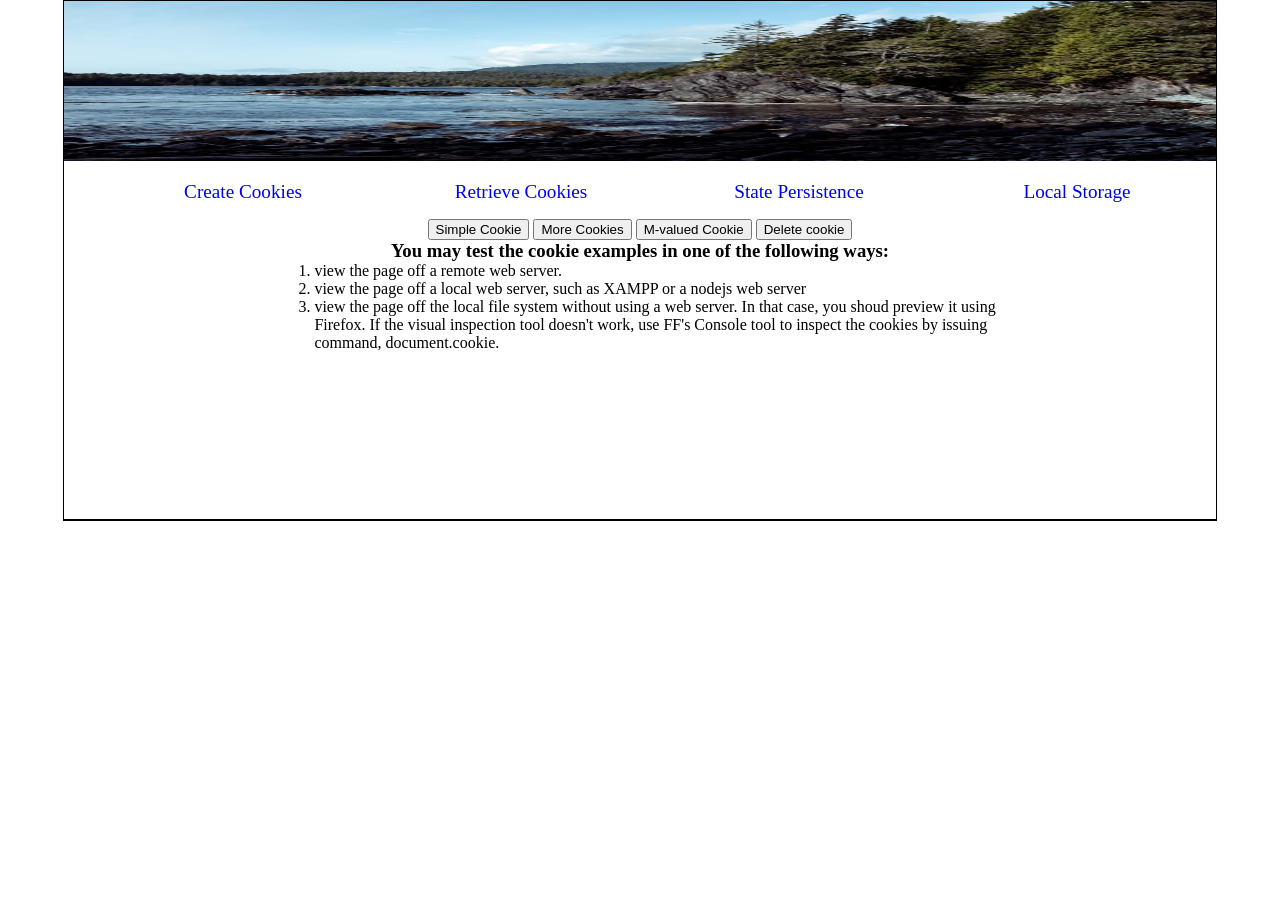
==== createcookies.html @ bf0380a8 "added Frank's files" ====
<!DOCTYPE html>
<html lang="en">
  <head>
    <!--
      This page is used to illustrate cookies creation and deletion with JS
    -->
    <meta charset="UTF-8" />
    <meta name="viewport" content="width=device-width, initial-scale=1.0" />
    <link rel="stylesheet" href="examples.css" />
    <title>Lessons 18 Examples</title>
  </head>
  <body>
    <header>
      <img src="images/img0.jpg" alt="Header image" />
      <nav>
        <ul>
          <li>
            <a href="createcookies.html">Create Cookies</a>
          </li>
          <li>
            <a href="retrievecookies.html">Retrieve Cookies</a>
          </li>
          <li>
            <a href="statepersistence.html">State Persistence</a>
          </li>
          <li>
            <a href="localstorage.html">Local Storage</a>
          </li>
        </ul>
      </nav>
    </header>
    <main id="main">
      <div>
        <button id="simplecookie">Simple Cookie</button>
        <button id="morecookies">More Cookies</button>
        <button id="mvCookie">M-valued Cookie</button>
        <button id="deletecookie">Delete cookie</button>
      </div>
      <h3>You may test the cookie examples in one of the following ways:</h3>
      <ol>
        <li>view the page off a remote web server.</li>
        <li>
          view the page off a local web server, such as XAMPP or a nodejs web
          server
        </li>
        <li>
          view the page off the local file system without using a web server. In
          that case, you shoud preview it using Firefox. If the visual
          inspection tool doesn't work, use FF's Console tool to inspect the
          cookies by issuing command, document.cookie.
        </li>
      </ol>
      <div id="output"></div>
    </main>
    <footer></footer>
    <script src="createcookies.js"></script>
  </body>
</html>
---- examples.css ----
@charset "utf-8";

body {
  width: 90%;
  margin: auto;
  border: 1px solid;
}
header img {
  width: 100%;
  height: 10em;
}
nav ul {
  display: flex;
}
nav li {
  flex: 1 1 45%;
  text-align: center;
}
nav ul {
  list-style: none;
}
nav a {
  text-decoration: none;
  font-size: 1.2em;
}

h1,
h2,
h3,
footer {
  text-align: center;
}
main {
  min-height: 300px;
  text-align: center;
}
/*
main button {
  width: 10em;
  margin: 0.3em;
}
*/
main ol {
  width: 60%;
  min-width: 20em;
  margin: auto;
  text-align: left;
}
section {
  box-sizing: border-box;
  border: 1px solid;
  min-height: 300px;
  min-width: 300px;
  width: 50%;
  float: left;
}
h1,
h2,
h3,
h4 {
  margin: 0;
}
p {
  margin-top: 0;
}
footer {
  clear: both;
  border-top: 1px solid;
}
table {
  border-collapse: collapse;
  width: 90%;
  margin: auto;
}
table,
th,
td {
  border: 1px solid;
}

/* The 2 classes are for event handling */
.setBackColor {
  background-color: #b9e7e7;
}
.setFont {
  font-family: fantasy;
}

video {
  width: 90%;
  margin: auto;
  height: 280px;;
}
/**
These 2 rules are for animation features
*/
main * {
  position: relative;
  left: 0em;
  transition: opacity 2s, left 2s;
}
.animate {
  opacity: 0.5;
  left: 200px;
}

@media only screen and (max-width: 680px) {
  section {
    width: 90%;
    margin: auto;
    float: none;
  }
}
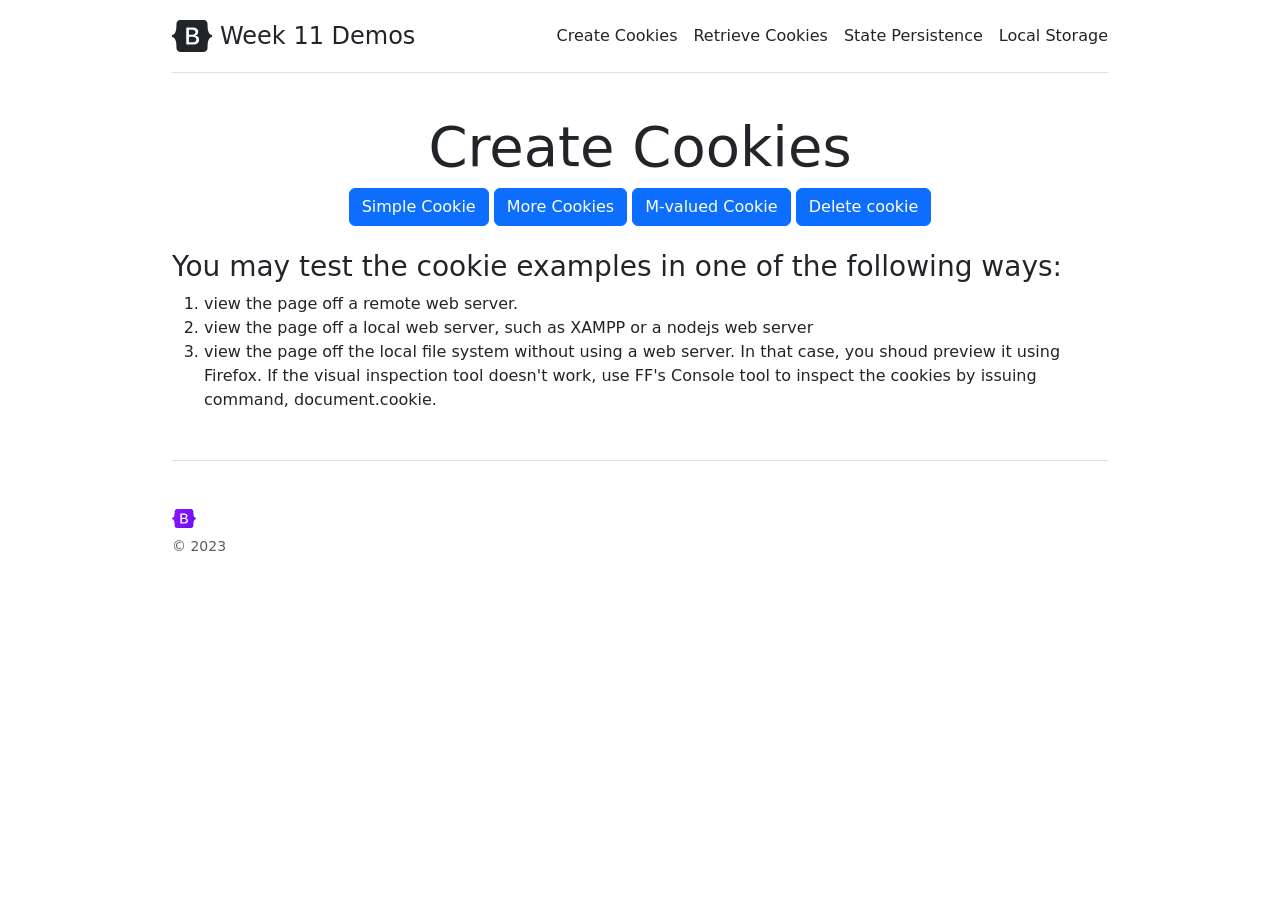
==== commit 6026ab23: "updated for 2023" ====
--- a/createcookies.html
+++ b/createcookies.html
@@ -1,58 +1,94 @@
-<!DOCTYPE html>
+<!doctype html>
 <html lang="en">
   <head>
-    <!--
-      This page is used to illustrate cookies creation and deletion with JS
-    -->
-    <meta charset="UTF-8" />
-    <meta name="viewport" content="width=device-width, initial-scale=1.0" />
-    <link rel="stylesheet" href="examples.css" />
-    <title>Lessons 18 Examples</title>
+    <!-- Required meta tags -->
+    <meta charset="utf-8">
+    <meta name="viewport" content="width=device-width, initial-scale=1">
+    <title>Create Cookies</title>
+
+    <!-- Bootstrap CSS -->
+    <link href="https://cdn.jsdelivr.net/npm/bootstrap@5.2.3/dist/css/bootstrap.min.css" rel="stylesheet" integrity="sha384-rbsA2VBKQhggwzxH7pPCaAqO46MgnOM80zW1RWuH61DGLwZJEdK2Kadq2F9CUG65" crossorigin="anonymous">
+
+    <style>
+      .bd-placeholder-img {
+        font-size: 1.125rem;
+        text-anchor: middle;
+        -webkit-user-select: none;
+        -moz-user-select: none;
+        user-select: none;
+      }
+
+      @media (min-width: 768px) {
+        .bd-placeholder-img-lg {
+          font-size: 3.5rem;
+        }
+      }
+    </style>
+
+    
+    <!-- Custom styles for this template -->
+    <link href="style.css" rel="stylesheet">
   </head>
   <body>
-    <header>
-      <img src="images/img0.jpg" alt="Header image" />
-      <nav>
-        <ul>
+    <svg xmlns="http://www.w3.org/2000/svg" style="display: none;">
+      <symbol id="check" viewBox="0 0 16 16">
+        <title>Check</title>
+        <path d="M13.854 3.646a.5.5 0 0 1 0 .708l-7 7a.5.5 0 0 1-.708 0l-3.5-3.5a.5.5 0 1 1 .708-.708L6.5 10.293l6.646-6.647a.5.5 0 0 1 .708 0z"/>
+      </symbol>
+    </svg>
+    
+    <div class="container py-3">
+      <header>
+        <div class="d-flex flex-column flex-md-row align-items-center pb-3 mb-4 border-bottom">
+          <a href="./index.html" class="d-flex align-items-center text-dark text-decoration-none">
+            <svg xmlns="http://www.w3.org/2000/svg" width="40" height="32" class="me-2" viewBox="0 0 118 94" role="img"><title>Bootstrap</title><path fill-rule="evenodd" clip-rule="evenodd" d="M24.509 0c-6.733 0-11.715 5.893-11.492 12.284.214 6.14-.064 14.092-2.066 20.577C8.943 39.365 5.547 43.485 0 44.014v5.972c5.547.529 8.943 4.649 10.951 11.153 2.002 6.485 2.28 14.437 2.066 20.577C12.794 88.106 17.776 94 24.51 94H93.5c6.733 0 11.714-5.893 11.491-12.284-.214-6.14.064-14.092 2.066-20.577 2.009-6.504 5.396-10.624 10.943-11.153v-5.972c-5.547-.529-8.934-4.649-10.943-11.153-2.002-6.484-2.28-14.437-2.066-20.577C105.214 5.894 100.233 0 93.5 0H24.508zM80 57.863C80 66.663 73.436 72 62.543 72H44a2 2 0 01-2-2V24a2 2 0 012-2h18.437c9.083 0 15.044 4.92 15.044 12.474 0 5.302-4.01 10.049-9.119 10.88v.277C75.317 46.394 80 51.21 80 57.863zM60.521 28.34H49.948v14.934h8.905c6.884 0 10.68-2.772 10.68-7.727 0-4.643-3.264-7.207-9.012-7.207zM49.948 49.2v16.458H60.91c7.167 0 10.964-2.876 10.964-8.281 0-5.406-3.903-8.178-11.425-8.178H49.948z" fill="currentColor"></path></svg>
+            <span class="fs-4">Week 11 Demos</span>
+          </a>
+
+          <nav class="d-inline-flex mt-2 mt-md-0 ms-md-auto">
+            <a class="me-3 py-2 text-dark text-decoration-none" href="./createcookies.html">Create Cookies</a>
+            <a class="me-3 py-2 text-dark text-decoration-none" href="./retrievecookies.html">Retrieve Cookies</a>
+            <a class="me-3 py-2 text-dark text-decoration-none" href="./statepersistence.html">State Persistence</a>
+            <a class="py-2 text-dark text-decoration-none" href="./localstorage.html">Local Storage</a>
+          </nav>
+        </div>
+
+        <div class="pricing-header p-3 pb-md-4 mx-auto text-center">
+          <h1 class="display-4 fw-normal">Create Cookies</h1>
+          <button class="btn btn-primary" id="simplecookie">Simple Cookie</button>
+          <button class="btn btn-primary" id="morecookies">More Cookies</button>
+          <button class="btn btn-primary" id="mvCookie">M-valued Cookie</button>
+          <button class="btn btn-primary" id="deletecookie">Delete cookie</button>
+        </div>
+      </header>
+    
+      <main>
+        <h3>You may test the cookie examples in one of the following ways:</h3>
+        <ol>
+          <li>view the page off a remote web server.</li>
           <li>
-            <a href="createcookies.html">Create Cookies</a>
+            view the page off a local web server, such as XAMPP or a nodejs web
+            server
           </li>
           <li>
-            <a href="retrievecookies.html">Retrieve Cookies</a>
+            view the page off the local file system without using a web server. In
+            that case, you shoud preview it using Firefox. If the visual
+            inspection tool doesn't work, use FF's Console tool to inspect the
+            cookies by issuing command, document.cookie.
           </li>
-          <li>
-            <a href="statepersistence.html">State Persistence</a>
-          </li>
-          <li>
-            <a href="localstorage.html">Local Storage</a>
-          </li>
-        </ul>
-      </nav>
-    </header>
-    <main id="main">
-      <div>
-        <button id="simplecookie">Simple Cookie</button>
-        <button id="morecookies">More Cookies</button>
-        <button id="mvCookie">M-valued Cookie</button>
-        <button id="deletecookie">Delete cookie</button>
-      </div>
-      <h3>You may test the cookie examples in one of the following ways:</h3>
-      <ol>
-        <li>view the page off a remote web server.</li>
-        <li>
-          view the page off a local web server, such as XAMPP or a nodejs web
-          server
-        </li>
-        <li>
-          view the page off the local file system without using a web server. In
-          that case, you shoud preview it using Firefox. If the visual
-          inspection tool doesn't work, use FF's Console tool to inspect the
-          cookies by issuing command, document.cookie.
-        </li>
-      </ol>
-      <div id="output"></div>
-    </main>
-    <footer></footer>
+        </ol>
+        <div id="output"></div>  
+      </main>
+    
+      <footer class="pt-4 my-md-5 pt-md-5 border-top">
+        <div class="row">
+          <div class="col-12 col-md">
+            <img class="mb-2" src="assets/brand/bootstrap-logo.svg" alt="" width="24" height="19">
+            <small class="d-block mb-3 text-muted">&copy; 2023</small>
+          </div>
+        </div>
+      </footer>
+    </div>
     <script src="createcookies.js"></script>
   </body>
 </html>
--- a/style.css
+++ b/style.css
@@ -0,0 +1,30 @@
+.bd-placeholder-img {
+    font-size: 1.125rem;
+    text-anchor: middle;
+    -webkit-user-select: none;
+    -moz-user-select: none;
+    user-select: none;
+  }
+  
+  @media (min-width: 768px) {
+    .bd-placeholder-img-lg {
+      font-size: 3.5rem;
+    }
+  }
+  
+    
+    .container {
+      max-width: 960px;
+    }
+    
+    .pricing-header {
+      max-width: 700px;
+    }
+  
+    .setBackColor {
+      background-color:azure;
+    }
+    .setFont {
+      font-family: fantasy;
+    }
+    
